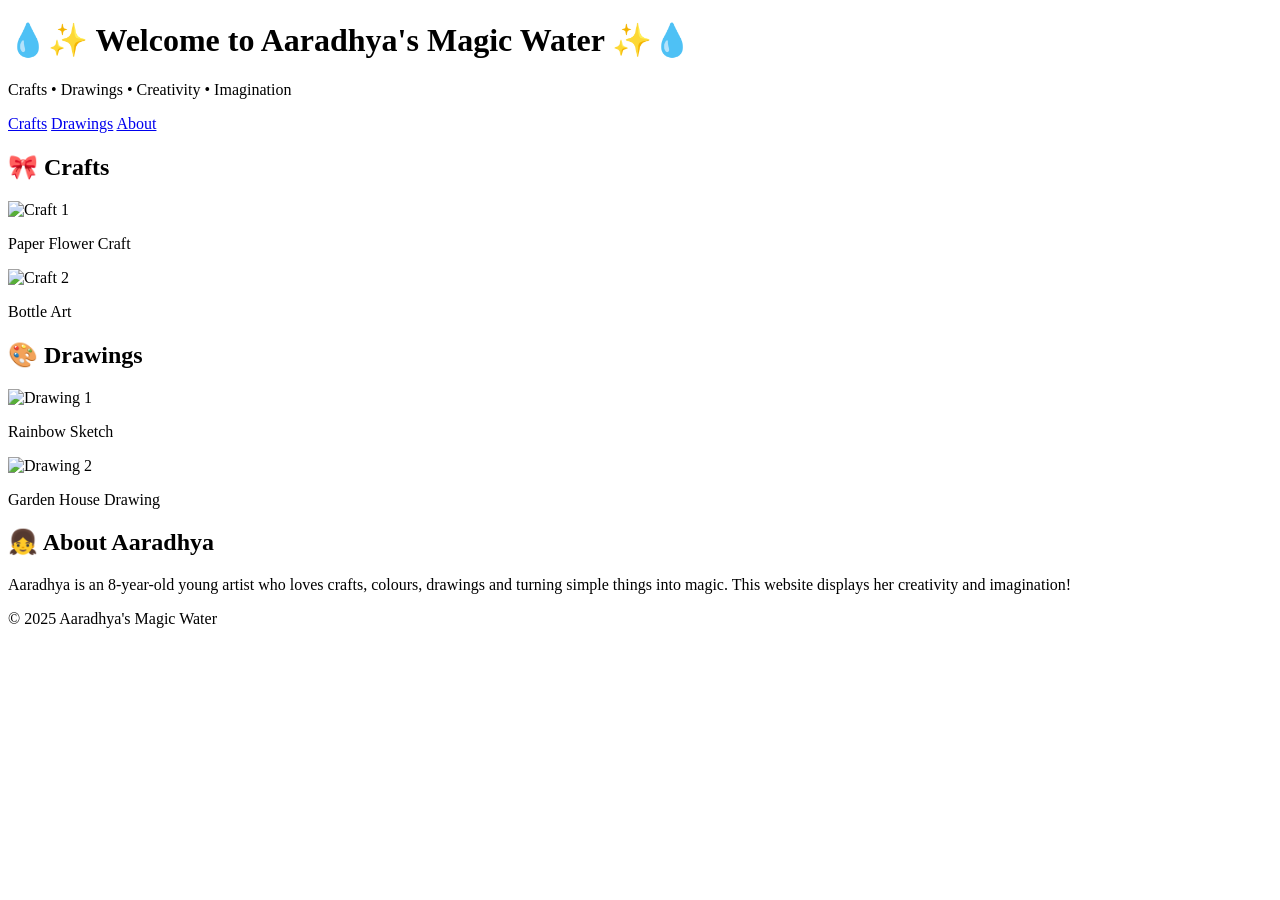
==== index.html @ 20e455c5 "Add initial HTML structure for Aaradhya's Magic Water" ====
<!DOCTYPE html>
<html lang="en">
<head>
    <meta charset="UTF-8">
    <meta name="viewport" content="width=device-width, initial-scale=1.0">
    <title>Aaradhya's Magic Water</title>
    <link rel="stylesheet" href="style.css">
</head>
<body>

    <header>
        <h1>💧✨ Welcome to Aaradhya's Magic Water ✨💧</h1>
        <p>Crafts • Drawings • Creativity • Imagination</p>
    </header>

    <nav>
        <a href="#crafts">Crafts</a>
        <a href="#drawings">Drawings</a>
        <a href="#about">About</a>
    </nav>

    <section id="crafts" class="section">
        <h2>🎀 Crafts</h2>
        <div class="gallery">
            <div class="item">
                <img src="images/craft1.jpg" alt="Craft 1">
                <p>Paper Flower Craft</p>
            </div>
            <div class="item">
                <img src="images/craft2.jpg" alt="Craft 2">
                <p>Bottle Art</p>
            </div>
        </div>
    </section>

    <section id="drawings" class="section">
        <h2>🎨 Drawings</h2>
        <div class="gallery">
            <div class="item">
                <img src="images/drawing1.jpg" alt="Drawing 1">
                <p>Rainbow Sketch</p>
            </div>
            <div class="item">
                <img src="images/drawing2.jpg" alt="Drawing 2">
                <p>Garden House Drawing</p>
            </div>
        </div>
    </section>

    <section id="about" class="section about">
        <h2>👧 About Aaradhya</h2>
        <p>
            Aaradhya is an 8-year-old young artist who loves crafts,
            colours, drawings and turning simple things into magic.
            This website displays her creativity and imagination!
        </p>
    </section>

    <footer>
        <p>© 2025 Aaradhya's Magic Water</p>
    </footer>

</body>
</html>
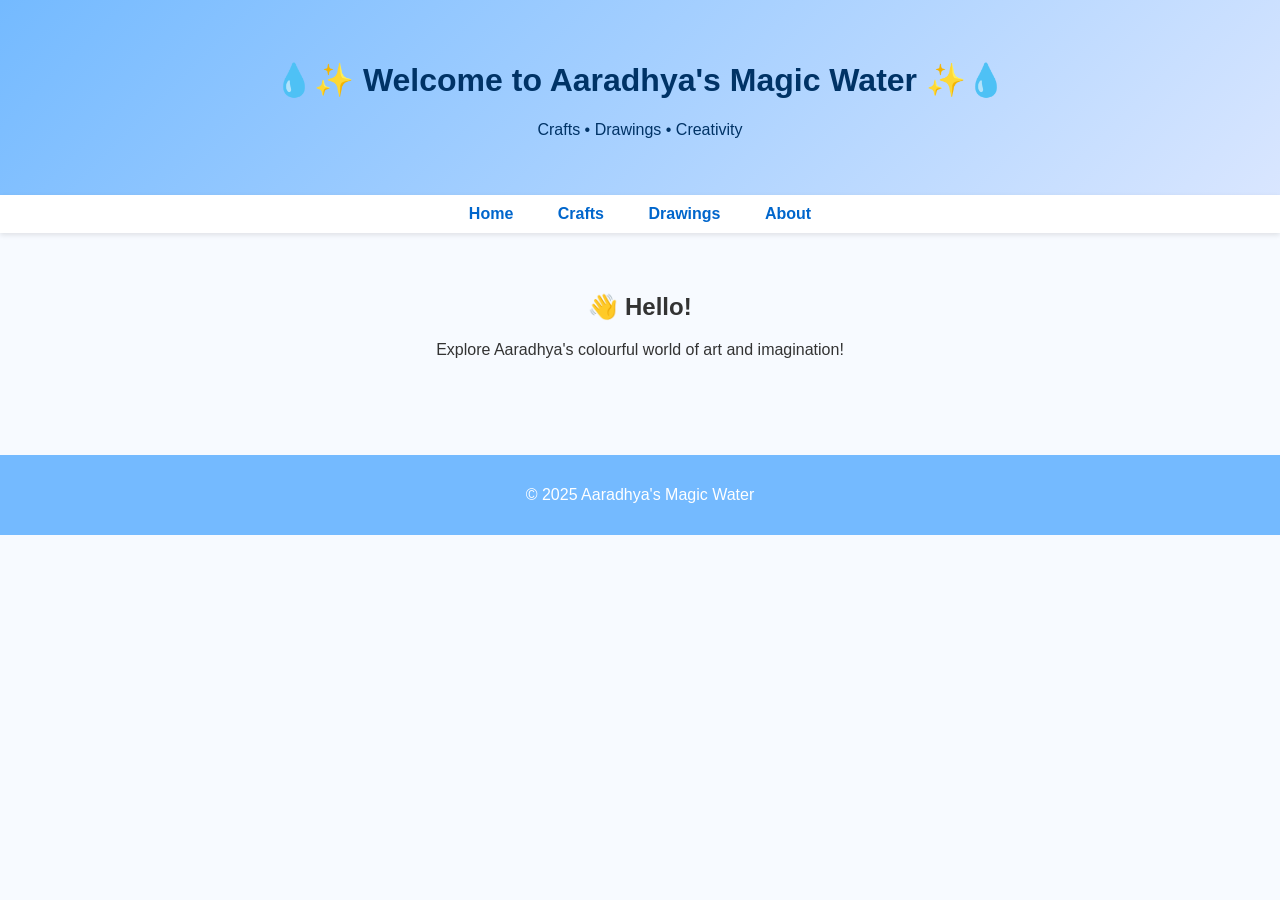
==== commit 6bead04a: "Revise index.html to simplify content structure Removed sections about crafts, drawings, and about A" ====
--- a/index.html
+++ b/index.html
@@ -8,57 +8,26 @@
 </head>
 <body>
 
-    <header>
-        <h1>💧✨ Welcome to Aaradhya's Magic Water ✨💧</h1>
-        <p>Crafts • Drawings • Creativity • Imagination</p>
-    </header>
+<header>
+    <h1>💧✨ Welcome to Aaradhya's Magic Water ✨💧</h1>
+    <p>Crafts • Drawings • Creativity</p>
+</header>
 
-    <nav>
-        <a href="#crafts">Crafts</a>
-        <a href="#drawings">Drawings</a>
-        <a href="#about">About</a>
-    </nav>
+<nav>
+    <a href="index.html">Home</a>
+    <a href="crafts.html">Crafts</a>
+    <a href="drawings.html">Drawings</a>
+    <a href="about.html">About</a>
+</nav>
 
-    <section id="crafts" class="section">
-        <h2>🎀 Crafts</h2>
-        <div class="gallery">
-            <div class="item">
-                <img src="images/craft1.jpg" alt="Craft 1">
-                <p>Paper Flower Craft</p>
-            </div>
-            <div class="item">
-                <img src="images/craft2.jpg" alt="Craft 2">
-                <p>Bottle Art</p>
-            </div>
-        </div>
-    </section>
+<section class="section">
+    <h2>👋 Hello!</h2>
+    <p>Explore Aaradhya's colourful world of art and imagination!</p>
+</section>
 
-    <section id="drawings" class="section">
-        <h2>🎨 Drawings</h2>
-        <div class="gallery">
-            <div class="item">
-                <img src="images/drawing1.jpg" alt="Drawing 1">
-                <p>Rainbow Sketch</p>
-            </div>
-            <div class="item">
-                <img src="images/drawing2.jpg" alt="Drawing 2">
-                <p>Garden House Drawing</p>
-            </div>
-        </div>
-    </section>
-
-    <section id="about" class="section about">
-        <h2>👧 About Aaradhya</h2>
-        <p>
-            Aaradhya is an 8-year-old young artist who loves crafts,
-            colours, drawings and turning simple things into magic.
-            This website displays her creativity and imagination!
-        </p>
-    </section>
-
-    <footer>
-        <p>© 2025 Aaradhya's Magic Water</p>
-    </footer>
+<footer>
+    <p>© 2025 Aaradhya's Magic Water</p>
+</footer>
 
 </body>
 </html>
--- a/style.css
+++ b/style.css
@@ -0,0 +1,65 @@
+body {
+    font-family: "Comic Sans MS", Arial, sans-serif;
+    margin: 0;
+    background: #f7faff;
+    color: #333;
+}
+
+header {
+    background: linear-gradient(135deg, #74baff, #d9e6ff);
+    padding: 40px;
+    text-align: center;
+    color: #003366;
+}
+
+nav {
+    background: #fff;
+    padding: 10px;
+    text-align: center;
+    box-shadow: 0 2px 5px rgba(0,0,0,0.1);
+}
+
+nav a {
+    margin: 0 20px;
+    text-decoration: none;
+    color: #0066cc;
+    font-weight: bold;
+}
+
+.section {
+    padding: 40px;
+    text-align: center;
+}
+
+.gallery {
+    display: flex;
+    justify-content: center;
+    gap: 20px;
+    flex-wrap: wrap;
+}
+
+.gallery .item {
+    width: 220px;
+}
+
+.gallery img {
+    width: 100%;
+    border-radius: 12px;
+    border: 2px solid #bcd7ff;
+    box-shadow: 0 2px 5px rgba(0,0,0,0.1);
+}
+
+.about {
+    background: #e8f2ff;
+    border-radius: 10px;
+    margin: 20px;
+    padding: 25px;
+}
+
+footer {
+    background: #74baff;
+    color: #fff;
+    text-align: center;
+    padding: 15px;
+    margin-top: 40px;
+}
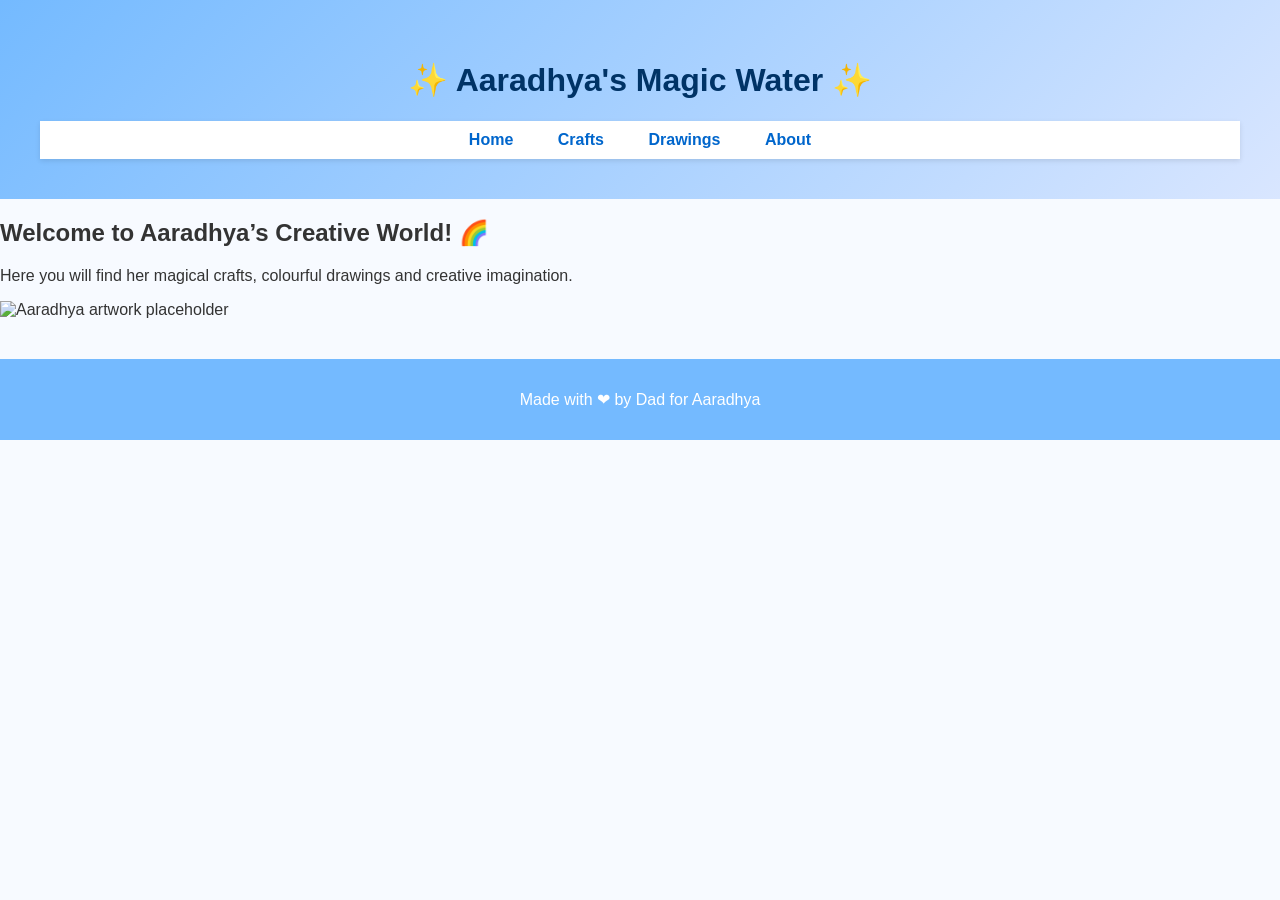
==== commit 0f098ce0: "Revise index.html structure and content" ====
--- a/index.html
+++ b/index.html
@@ -1,32 +1,30 @@
 <!DOCTYPE html>
-<html lang="en">
+<html>
 <head>
-    <meta charset="UTF-8">
-    <meta name="viewport" content="width=device-width, initial-scale=1.0">
-    <title>Aaradhya's Magic Water</title>
-    <link rel="stylesheet" href="style.css">
+  <meta charset="UTF-8">
+  <title>Aaradhya's Magic Water</title>
+  <link rel="stylesheet" href="style.css">
 </head>
 <body>
 
 <header>
-    <h1>💧✨ Welcome to Aaradhya's Magic Water ✨💧</h1>
-    <p>Crafts • Drawings • Creativity</p>
-</header>
-
-<nav>
+  <h1>✨ Aaradhya's Magic Water ✨</h1>
+  <nav>
     <a href="index.html">Home</a>
     <a href="crafts.html">Crafts</a>
     <a href="drawings.html">Drawings</a>
     <a href="about.html">About</a>
-</nav>
+  </nav>
+</header>
 
-<section class="section">
-    <h2>👋 Hello!</h2>
-    <p>Explore Aaradhya's colourful world of art and imagination!</p>
+<section class="welcome">
+  <h2>Welcome to Aaradhya’s Creative World! 🌈</h2>
+  <p>Here you will find her magical crafts, colourful drawings and creative imagination.</p>
+  <img src="images/home-cover.png" class="hero-img" alt="Aaradhya artwork placeholder">
 </section>
 
 <footer>
-    <p>© 2025 Aaradhya's Magic Water</p>
+  <p>Made with ❤ by Dad for Aaradhya</p>
 </footer>
 
 </body>
--- a/style.css
+++ b/style.css
@@ -63,3 +63,11 @@
     padding: 15px;
     margin-top: 40px;
 }
+
+.profile {
+    width: 180px;
+    border-radius: 50%;
+    border: 3px solid #74baff;
+    margin-bottom: 20px;
+}
+
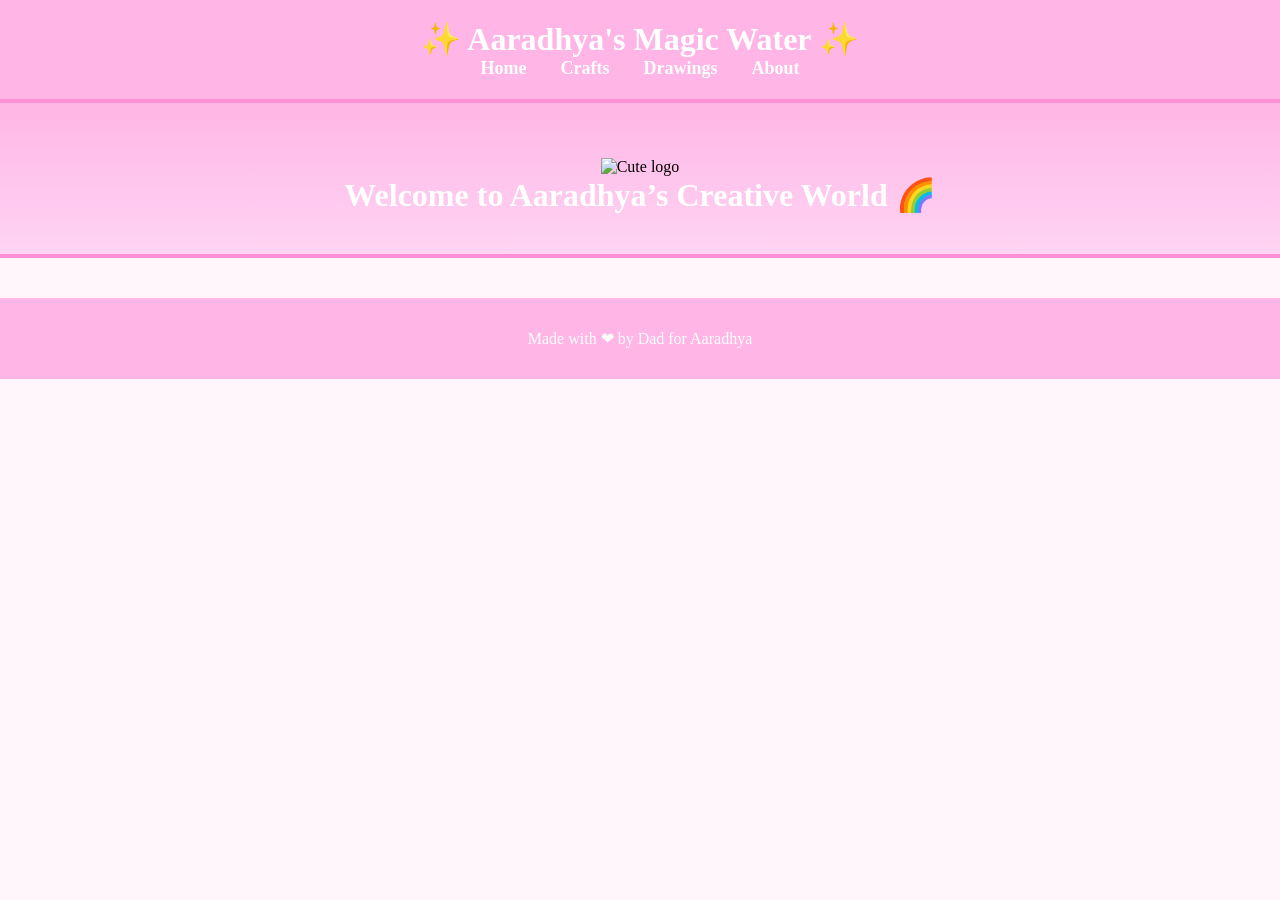
==== commit 688041fa: "Add sparkle generator and update hero section" ====
--- a/index.html
+++ b/index.html
@@ -6,6 +6,19 @@
   <link rel="stylesheet" href="style.css">
 </head>
 <body>
+
+<!-- ✨ Sparkle generator -->
+<script>
+  function createSparkle() {
+    const sparkle = document.createElement('div');
+    sparkle.classList.add('sparkle');
+    sparkle.style.left = Math.random() * window.innerWidth + 'px';
+    sparkle.style.animationDuration = (1 + Math.random()) + 's';
+    document.body.appendChild(sparkle);
+    setTimeout(() => sparkle.remove(), 2000);
+  }
+  setInterval(createSparkle, 150);
+</script>
 
 <header>
   <h1>✨ Aaradhya's Magic Water ✨</h1>
@@ -17,10 +30,9 @@
   </nav>
 </header>
 
-<section class="welcome">
-  <h2>Welcome to Aaradhya’s Creative World! 🌈</h2>
-  <p>Here you will find her magical crafts, colourful drawings and creative imagination.</p>
-  <img src="images/home-cover.png" class="hero-img" alt="Aaradhya artwork placeholder">
+<section class="hero-banner">
+  <img src="images/logo.png" class="logo" alt="Cute logo">
+  <h2>Welcome to Aaradhya’s Creative World 🌈</h2>
 </section>
 
 <footer>
@@ -28,4 +40,3 @@
 </footer>
 
 </body>
-</html>
--- a/style.css
+++ b/style.css
@@ -1,73 +1,174 @@
+/* 🌸 CUTE THEME WITH SPARKLES 🌸 */
+
 body {
-    font-family: "Comic Sans MS", Arial, sans-serif;
-    margin: 0;
-    background: #f7faff;
-    color: #333;
+  font-family: 'Comic Sans MS', cursive;
+  background: #fff6fb;
+  text-align: center;
+  margin: 0;
+  padding: 0;
+  overflow-x: hidden;
+}
+
+/* ✨ Sparkle animation */
+.sparkle {
+  position: fixed;
+  top: -10px;
+  width: 6px;
+  height: 6px;
+  background: #ffe3f8;
+  border-radius: 50%;
+  opacity: 0.9;
+  animation: fall 1.8s linear infinite;
+  pointer-events: none;
+}
+
+@keyframes fall {
+  to {
+    transform: translateY(120vh) scale(0.3);
+    opacity: 0;
+  }
+}
+
+/* 🌈 Cute banner */
+.hero-banner {
+  background: linear-gradient(#ffb6e6, #ffd4f3);
+  padding: 40px 20px;
+  border-bottom: 4px solid #ff8fd4;
+}
+
+.hero-banner h2 {
+  margin: 0;
+  color: white;
+  font-size: 32px;
+}
+
+.logo {
+  width: 120px;
+  margin-top: 15px;
+}
+
+/* Existing styling continues below */
+header {
+  background: #ffb6e6;
+  padding: 20px;
+  border-bottom: 4px solid #ff8fd4;
+}
+
+h1 {
+  margin: 0;
+  color: #ffffff;
+}
+
+nav a {
+  margin: 0 15px;
+  color: white;
+  text-decoration: none;
+  font-weight: bold;
+  font-size: 18px;
+}
+
+nav a:hover {
+  text-decoration: underline;
+}
+
+.gallery {
+  display: grid;
+  grid-template-columns: repeat(auto-fit, minmax(220px, 1fr));
+  gap: 20px;
+  padding: 30px;
+}
+
+.gallery img {
+  width: 100%;
+  border-radius: 20px;
+  box-shadow: 0 4px 10px rgba(255, 105, 180, 0.3);
+  transition: transform 0.3s;
+}
+
+.gallery img:hover {
+  transform: scale(1.05);
+}
+
+footer {
+  background: #ffb6e6;
+  padding: 15px;
+  margin-top: 40px;
+  color: white;
+}
+
+
+body {
+  font-family: 'Comic Sans MS', cursive;
+  background: #fff6fb;
+  text-align: center;
+  margin: 0;
+  padding: 0;
 }
 
 header {
-    background: linear-gradient(135deg, #74baff, #d9e6ff);
-    padding: 40px;
-    text-align: center;
-    color: #003366;
+  background: #ffb6e6;
+  padding: 20px;
+  border-bottom: 4px solid #ff8fd4;
 }
 
-nav {
-    background: #fff;
-    padding: 10px;
-    text-align: center;
-    box-shadow: 0 2px 5px rgba(0,0,0,0.1);
+h1 {
+  margin: 0;
+  color: #ffffff;
 }
 
 nav a {
-    margin: 0 20px;
-    text-decoration: none;
-    color: #0066cc;
-    font-weight: bold;
+  margin: 0 15px;
+  color: white;
+  text-decoration: none;
+  font-weight: bold;
+  font-size: 18px;
 }
 
-.section {
-    padding: 40px;
-    text-align: center;
+nav a:hover {
+  text-decoration: underline;
+}
+
+.welcome {
+  padding: 30px;
+}
+
+.hero-img {
+  width: 70%;
+  border-radius: 20px;
+  margin-top: 20px;
 }
 
 .gallery {
-    display: flex;
-    justify-content: center;
-    gap: 20px;
-    flex-wrap: wrap;
-}
-
-.gallery .item {
-    width: 220px;
+  display: grid;
+  grid-template-columns: repeat(auto-fit, minmax(220px, 1fr));
+  gap: 20px;
+  padding: 30px;
 }
 
 .gallery img {
-    width: 100%;
-    border-radius: 12px;
-    border: 2px solid #bcd7ff;
-    box-shadow: 0 2px 5px rgba(0,0,0,0.1);
+  width: 100%;
+  border-radius: 20px;
+  box-shadow: 0 4px 10px rgba(255, 105, 180, 0.3);
+  transition: transform 0.3s;
 }
 
-.about {
-    background: #e8f2ff;
-    border-radius: 10px;
-    margin: 20px;
-    padding: 25px;
+.gallery img:hover {
+  transform: scale(1.05);
+}
+
+.about-section {
+  padding: 30px;
+}
+
+.profile {
+  width: 200px;
+  border-radius: 50%;
+  box-shadow: 0 4px 10px rgba(255, 105, 180, 0.4);
 }
 
 footer {
-    background: #74baff;
-    color: #fff;
-    text-align: center;
-    padding: 15px;
-    margin-top: 40px;
+  background: #ffb6e6;
+  padding: 15px;
+  margin-top: 40px;
+  color: white;
 }
-
-.profile {
-    width: 180px;
-    border-radius: 50%;
-    border: 3px solid #74baff;
-    margin-bottom: 20px;
-}
-
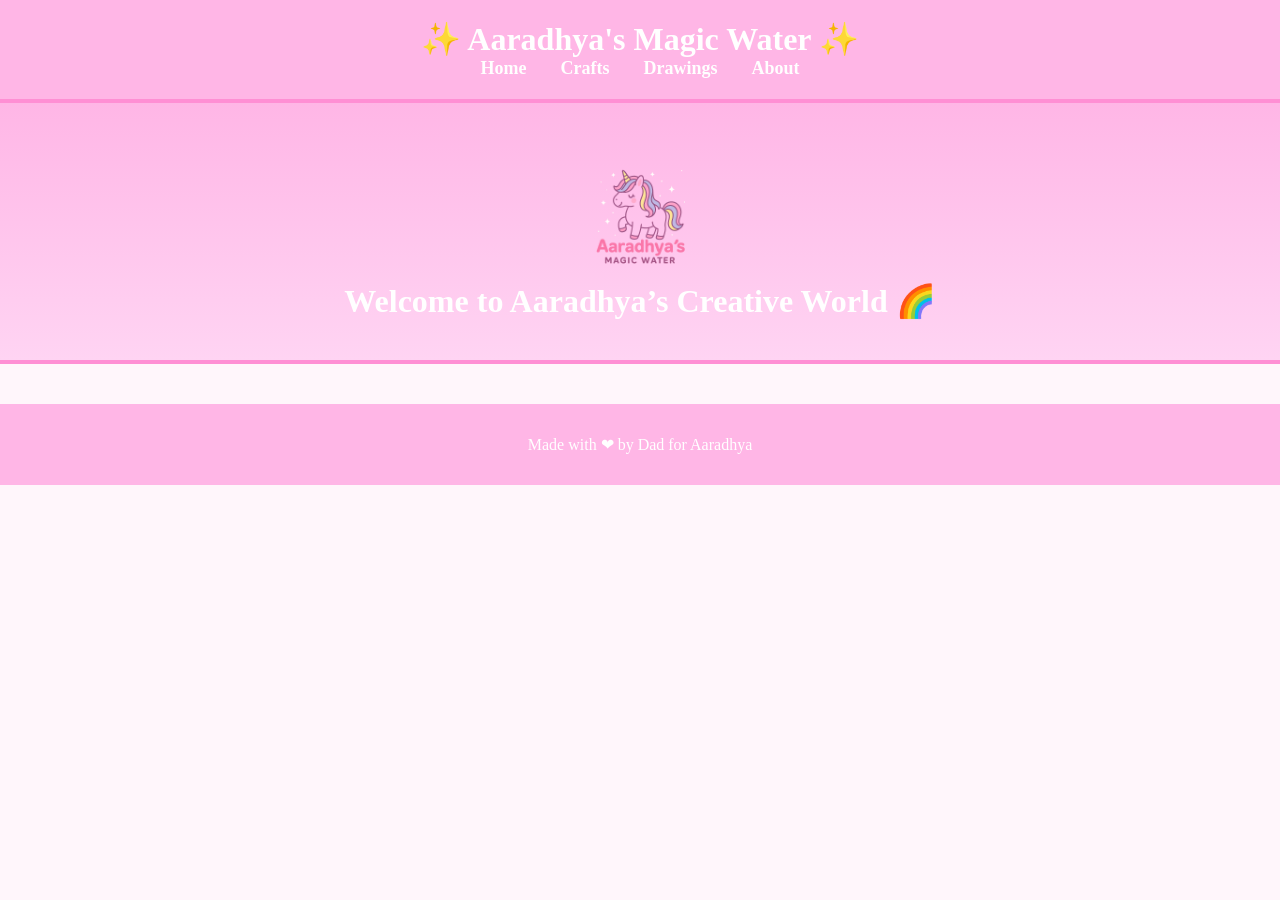
==== commit c4f9022e: "Fix logo image source path in index.html" ====
--- a/index.html
+++ b/index.html
@@ -31,7 +31,7 @@
 </header>
 
 <section class="hero-banner">
-  <img src="images/logo.png" class="logo" alt="Cute logo">
+  <img src="./images/logo.png" class="logo" alt="Cute logo">
   <h2>Welcome to Aaradhya’s Creative World 🌈</h2>
 </section>
 
